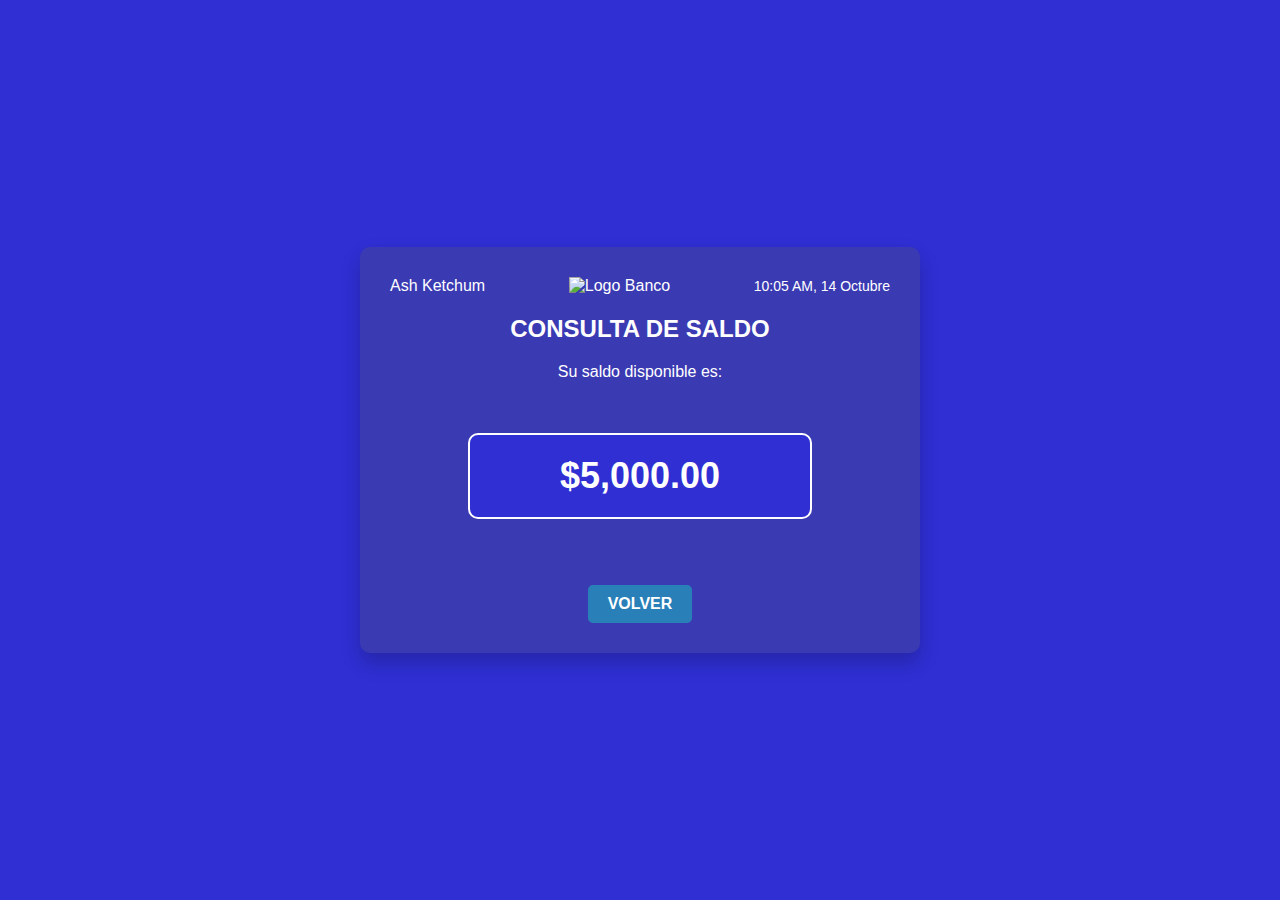
==== CONSULTA DE SALDOS/consulta_saldos.html @ 3cbdb0e4 "Segundo respaldo tarea fase1 LIC" ====
<!DOCTYPE html>
<html lang="es">
<head>
    <meta charset="UTF-8">
    <meta name="viewport" content="width=device-width, initial-scale=1.0">
    <title>Consulta de Saldo</title>
    <link href="consulta_saldo.css" rel="stylesheet">
</head>
<body>
    <div class="inicio-container">
        <div class="header">
            <span>Ash Ketchum</span>
            <div class="logo">
                <img src="../IMAGENES/pokemon_bank_logo.png" alt="Logo Banco">
            </div>
            <div class="time">
                <span>10:05 AM, 14 Octubre</span>
            </div>
        </div>

        <h2>CONSULTA DE SALDO</h2>
        <p>Su saldo disponible es:</p>
        <!-- Muestra el saldo -->
        <div class="saldo-display">
            <p class="saldo">$5,000.00</p>
        </div>

        <div class="buttons">
            <!-- Botón para regresar a la pantalla de inicio -->
            <a href="../INICIO/inicio.html" class="btn btn-primary">VOLVER</a>
        </div>
    </div>
</body>
</html>
---- CONSULTA DE SALDOS/consulta_saldo.css ----
body {
    margin: 0;
    padding: 0;
    display: flex;
    justify-content: center;
    align-items: center;
    height: 100vh;
    background-color: #2f2fd4;
    font-family: Arial, sans-serif;
}

.inicio-container {
    text-align: center;
    color: white;
    background-color: #3a3ab3;
    padding: 30px;
    border-radius: 10px;
    box-shadow: 0 10px 20px rgba(0, 0, 0, 0.2);
    width: 100%;
    max-width: 500px;
}

.header {
    display: flex;
    justify-content: space-between;
    align-items: center;
    margin-bottom: 20px;
}

.logo img {
    width: 80px;
}

.time {
    font-size: 14px;
}

h2 {
    margin-bottom: 20px;
}

.saldo-display {
    display: flex;
    justify-content: center;
    margin-bottom: 30px;
}

.saldo {
    font-size: 36px;
    font-weight: bold;
    color: #ffffff;
    border: 2px solid white;
    padding: 20px;
    border-radius: 10px;
    background-color: #2f2fd4;
    width: 100%;
    max-width: 300px;
    text-align: center;
}

.buttons {
    display: flex;
    justify-content: center;
}

.btn {
    padding: 10px 20px;
    border-radius: 5px;
    font-size: 16px;
    font-weight: bold;
    cursor: pointer;
    border: none;
    text-decoration: none;
    color: white;
}

.btn-primary {
    background-color: #2980b9;
}

.btn-primary:hover {
    background-color: #1f6c8f;
}
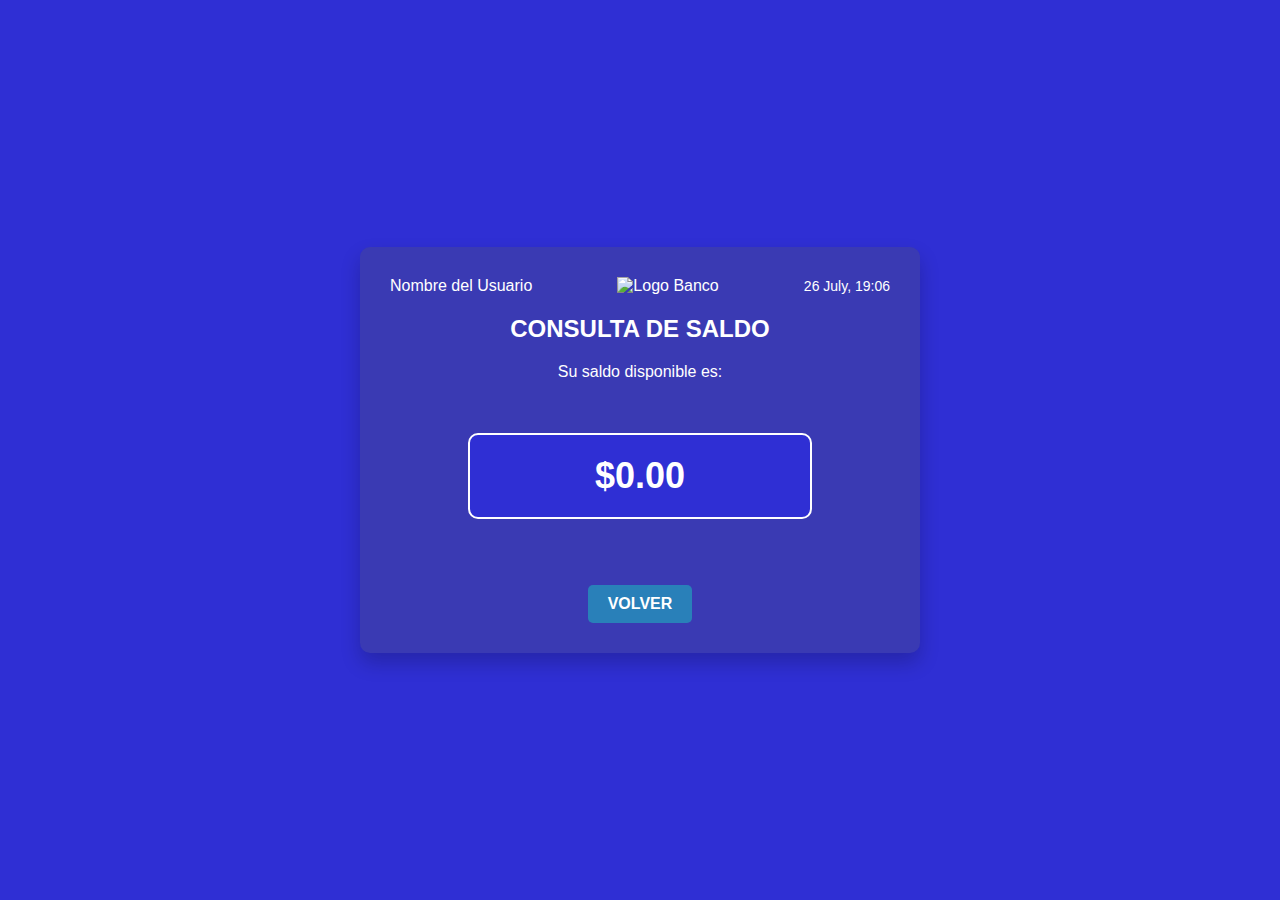
==== commit 8b8c6089: "Fase 2 JS primer backup" ====
--- a/CONSULTA DE SALDOS/consulta_saldos.html
+++ b/CONSULTA DE SALDOS/consulta_saldos.html
@@ -5,24 +5,23 @@
     <meta name="viewport" content="width=device-width, initial-scale=1.0">
     <title>Consulta de Saldo</title>
     <link href="consulta_saldo.css" rel="stylesheet">
+    <script src="../scripts/cuenta.js"></script> <!-- Incluir cuenta.js -->
 </head>
 <body>
     <div class="inicio-container">
         <div class="header">
-            <span>Ash Ketchum</span>
+            <span id="user-name">Nombre del Usuario</span>
             <div class="logo">
                 <img src="../IMAGENES/pokemon_bank_logo.png" alt="Logo Banco">
             </div>
-            <div class="time">
-                <span>10:05 AM, 14 Octubre</span>
-            </div>
+            <div class="time" id="time"></div>
         </div>
 
         <h2>CONSULTA DE SALDO</h2>
         <p>Su saldo disponible es:</p>
-        <!-- Muestra el saldo -->
+        <!-- Muestra el saldo dinámicamente -->
         <div class="saldo-display">
-            <p class="saldo">$5,000.00</p>
+            <p id="saldo" class="saldo">$0.00</p>
         </div>
 
         <div class="buttons">
@@ -30,5 +29,53 @@
             <a href="../INICIO/inicio.html" class="btn btn-primary">VOLVER</a>
         </div>
     </div>
+
+    <script>
+        // Datos de usuarios por índice de tarjeta
+        const cardInfo = {
+            0: { name: 'Ash Ketchum' },
+            1: { name: 'Misty Waterflower' },
+            2: { name: 'Brock Harrison' },
+            3: { name: 'Gary Oak' },
+            4: { name: 'Team Rocket' }
+        };
+
+        // Función para actualizar la fecha y hora en el formato deseado
+        function updateDateTime() {
+            const now = new Date();
+            const day = now.getDate();
+            const month = now.toLocaleString('default', { month: 'long' });
+            const hours = now.getHours().toString().padStart(2, '0');
+            const minutes = now.getMinutes().toString().padStart(2, '0');
+            
+            // Mostrar la fecha primero y luego la hora
+            document.getElementById('time').textContent = `${day} ${month}, ${hours}:${minutes}`;
+        }
+
+        // Función para mostrar el saldo actual
+        function mostrarSaldo() {
+            const saldo = obtenerSaldo(); // Obtener el saldo usando cuenta.js
+            document.getElementById('saldo').textContent = `$${saldo.toFixed(2)}`;
+        }
+
+        // Función para mostrar el nombre del usuario según la tarjeta seleccionada
+        function mostrarNombreUsuario() {
+            const selectedCardIndex = localStorage.getItem('selectedCard');
+            if (selectedCardIndex !== null && cardInfo[selectedCardIndex]) {
+                const card = cardInfo[selectedCardIndex];
+                document.getElementById('user-name').textContent = card.name;
+            } else {
+                document.getElementById('user-name').textContent = "Usuario Desconocido";
+            }
+        }
+
+        // Inicializar la pantalla con la fecha, hora, nombre del usuario y saldo actual
+        document.addEventListener('DOMContentLoaded', () => {
+            updateDateTime();
+            mostrarSaldo();
+            mostrarNombreUsuario();
+            setInterval(updateDateTime, 60000); // Actualizar la hora cada minuto
+        });
+    </script>
 </body>
 </html>
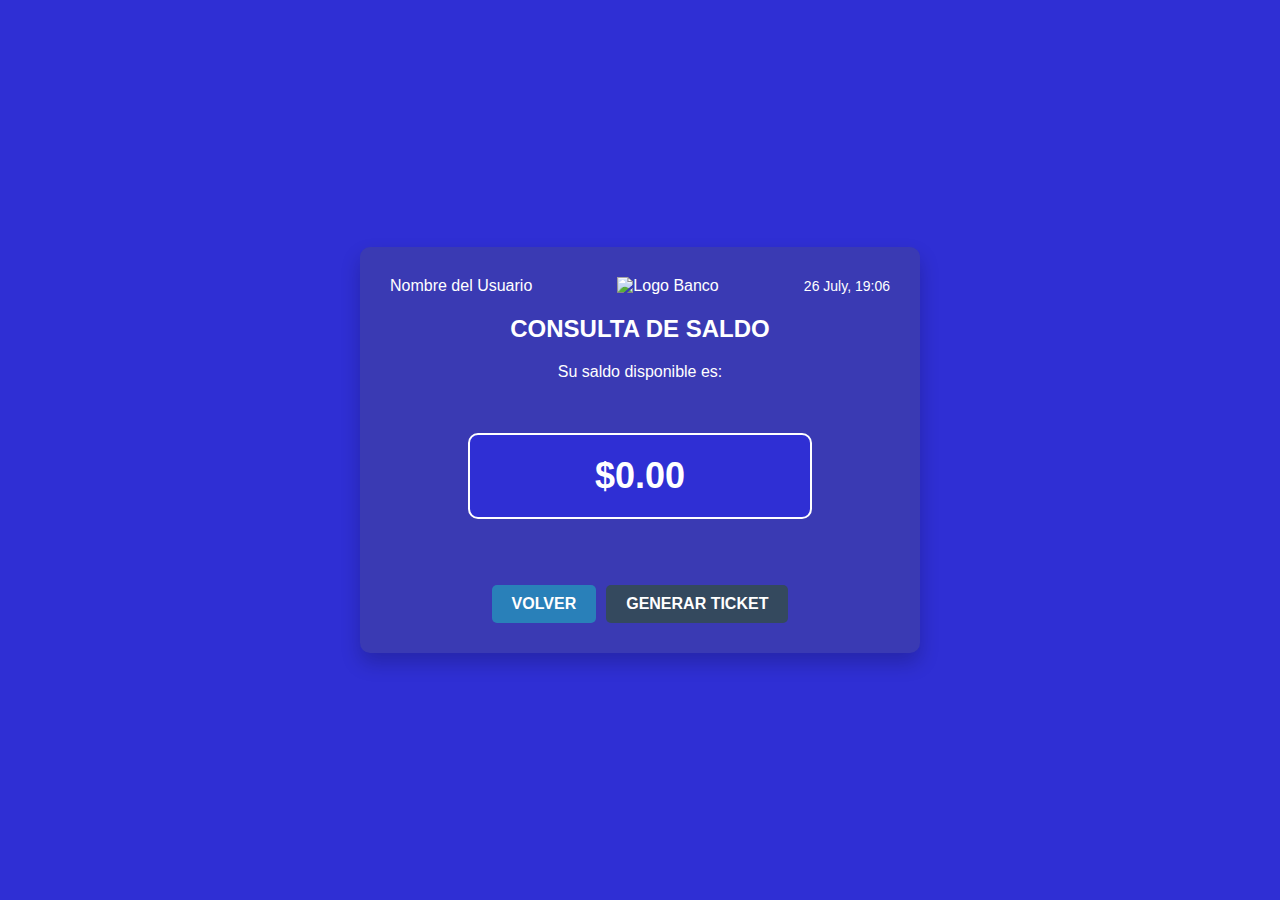
==== commit aa657ba0: "Segunda modificacion Fase2" ====
--- a/CONSULTA DE SALDOS/consulta_saldos.html
+++ b/CONSULTA DE SALDOS/consulta_saldos.html
@@ -6,6 +6,7 @@
     <title>Consulta de Saldo</title>
     <link href="consulta_saldo.css" rel="stylesheet">
     <script src="../scripts/cuenta.js"></script> <!-- Incluir cuenta.js -->
+    <script src="https://cdnjs.cloudflare.com/ajax/libs/jspdf/2.4.0/jspdf.umd.min.js"></script> <!-- Incluir jsPDF -->
 </head>
 <body>
     <div class="inicio-container">
@@ -27,6 +28,8 @@
         <div class="buttons">
             <!-- Botón para regresar a la pantalla de inicio -->
             <a href="../INICIO/inicio.html" class="btn btn-primary">VOLVER</a>
+            <!-- Botón para generar el ticket en PDF -->
+            <button onclick="generarTicketPDF()" class="btn btn-secondary">GENERAR TICKET</button>
         </div>
     </div>
 
@@ -69,6 +72,28 @@
             }
         }
 
+        // Función para generar el ticket en PDF con el saldo actual
+        function generarTicketPDF() {
+            const saldo = obtenerSaldo().toFixed(2);
+            const userName = document.getElementById('user-name').textContent;
+
+            const { jsPDF } = window.jspdf;
+            const doc = new jsPDF();
+
+            // Establecer el contenido del PDF
+            doc.setFontSize(18);
+            doc.text("Ticket de Consulta de Saldo", 20, 20);
+
+            doc.setFontSize(14);
+            doc.text(`Nombre: ${userName}`, 20, 40);
+            doc.text(`Fecha: ${new Date().toLocaleDateString()}`, 20, 50);
+            doc.text(`Hora: ${new Date().toLocaleTimeString()}`, 20, 60);
+            doc.text(`Saldo Disponible: $${saldo}`, 20, 80);
+
+            // Descargar el PDF
+            doc.save("Ticket_Consulta_Saldo.pdf");
+        }
+
         // Inicializar la pantalla con la fecha, hora, nombre del usuario y saldo actual
         document.addEventListener('DOMContentLoaded', () => {
             updateDateTime();
--- a/CONSULTA DE SALDOS/consulta_saldo.css
+++ b/CONSULTA DE SALDOS/consulta_saldo.css
@@ -61,6 +61,7 @@
 .buttons {
     display: flex;
     justify-content: center;
+    gap: 10px;
 }
 
 .btn {
@@ -81,3 +82,11 @@
 .btn-primary:hover {
     background-color: #1f6c8f;
 }
+
+.btn-secondary {
+    background-color: #34495e;
+}
+
+.btn-secondary:hover {
+    background-color: #2c3e50;
+}
